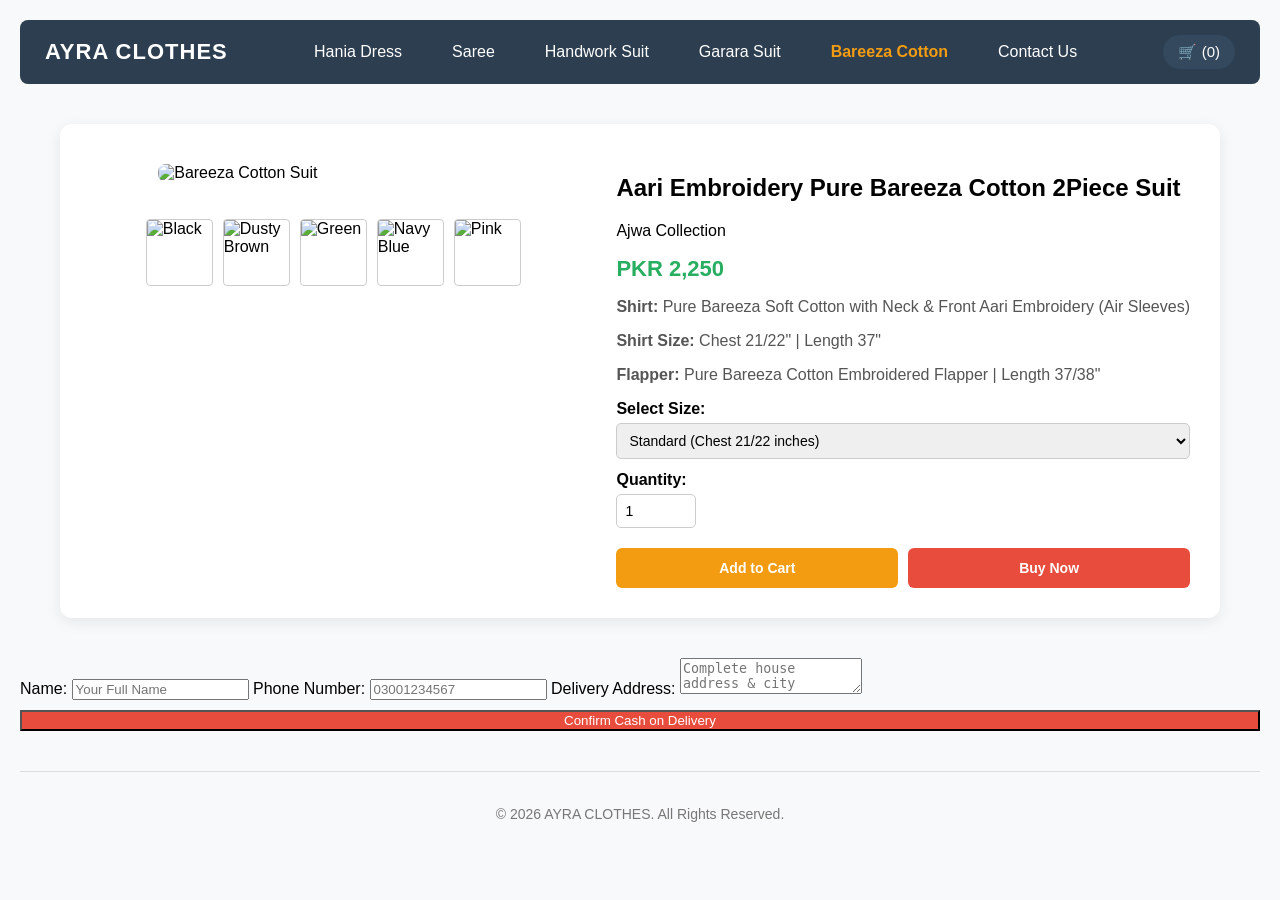
==== cotton-suit.html @ dd054c4e "Add files via upload" ====
<!DOCTYPE html>
<html lang="en">
<head>
    <meta charset="UTF-8">
    <meta name="viewport" content="width=device-width, initial-scale=1.0">
    <title>AYRA CLOTHES - Bareeza Cotton Aari Work 2Pcs</title>
    <link rel="stylesheet" href="style.css">
</head>
<body>

    <!-- Navigation Bar -->
    <header class="navbar">
        <div class="logo">AYRA CLOTHES</div>
      <nav class="nav-links">
            <a href="product.html">Hania Dress</a>
            <a href="saree.html">Saree</a>
            <a href="handwork.html">Handwork Suit</a>
            <a href="garara-suit.html">Garara Suit</a>
            <a href="cotton-suit.html" class="active">Bareeza Cotton</a>
            <a href="#" onclick="openContactModal()">Contact Us</a>
        </nav>

        <!-- Cart Icon -->
       <div class="cart-icon" onclick="openCartModal()" style="cursor: pointer;">
    🛒 (<span id="cartCount">0</span>)
</div>
    </header>
    <!-- Main Product Container -->
    <div class="product-container">
       <!-- Gallery Section -->
<div class="product-gallery" style="flex: 1; min-width: 300px; max-width: 450px;">
    <img id="mainImage" src="Bareeza cotton/cotton_black.jpg" alt="Bareeza Cotton Suit" style="width: 100%; max-height: 500px; object-fit: cover; border-radius: 8px;">
    
    <div class="thumbnail-group" style="display: flex; gap: 10px; margin-top: 15px; flex-wrap: wrap;">
        <img src="Bareeza cotton/cotton_black.jpg" onclick="changeColor('Bareeza cotton/cotton_black.jpg')" alt="Black" style="width: 60px; height: 75px; object-fit: cover; cursor: pointer; border: 1px solid #ccc; border-radius: 4px;">
        <img src="Bareeza cotton/cotton_brown.jpg" onclick="changeColor('Bareeza cotton/cotton_brown.jpg')" alt="Dusty Brown" style="width: 60px; height: 75px; object-fit: cover; cursor: pointer; border: 1px solid #ccc; border-radius: 4px;">
        <img src="Bareeza cotton/cotton_green.jpg" onclick="changeColor('Bareeza cotton/cotton_green.jpg')" alt="Green" style="width: 60px; height: 75px; object-fit: cover; cursor: pointer; border: 1px solid #ccc; border-radius: 4px;">
        <img src="Bareeza cotton/cotton_navy.jpg" onclick="changeColor('Bareeza cotton/cotton_navy.jpg')" alt="Navy Blue" style="width: 60px; height: 75px; object-fit: cover; cursor: pointer; border: 1px solid #ccc; border-radius: 4px;">
        <img src="Bareeza cotton/cotton_pink.jpg" onclick="changeColor('Bareeza cotton/cotton_pink.jpg')" alt="Pink" style="width: 60px; height: 75px; object-fit: cover; cursor: pointer; border: 1px solid #ccc; border-radius: 4px;">
    </div>
        </div>

        <!-- Details Section -->
        <div class="product-details">
            <h2>Aari Embroidery Pure Bareeza Cotton 2Piece Suit</h2>
            <p class="brand">Ajwa Collection</p>
            <p class="price">PKR 2,250</p>
            <div class="specs">
                <p><b>Shirt:</b> Pure Bareeza Soft Cotton with Neck & Front Aari Embroidery (Air Sleeves)</p>
                <p><b>Shirt Size:</b> Chest 21/22" | Length 37"</p>
                <p><b>Flapper:</b> Pure Bareeza Cotton Embroidered Flapper | Length 37/38"</p>
            </div>

            <div class="size-selection">
                <label><b>Select Size:</b></label>
                <select id="productSize">
                    <option value="Standard (Chest 21/22)" selected>Standard (Chest 21/22 inches)</option>
                </select>
            </div>

            <div class="quantity-box">
                <label><b>Quantity:</b></label>
                <input type="number" id="productQty" value="1" min="1" max="10">
            </div>

            <div class="btn-group">
                <button type="button" class="btn add-cart" onclick="addToCart('Bareeze cotton' ,2250)">Add to Cart</button>
                <button class="btn buy-now" onclick="openModal()">Buy Now</button>
            </div>
        </div>
    </div>
  <!-- Checkout Modal -->
   <div id="checkoutModal" class="modal">
        <div class="modal-content">
            <span class="close-btn" onclick="closeModal()">&times;</span>
            <h3>Complete Your Order</h3>
            
            <p id="modalTotalPrice" style="margin: 15px 0; font-size: 15px;"></p>
            
            <form id="orderForm" onsubmit="submitOrder(event)">
                <label>Full Name:</label>
                <input type="text" required placeholder="Enter your full name">
                
                <label>Phone Number:</label>
                <input type="tel" required placeholder="03XXXXXXXXX">
                
                <label>City:</label>
                <select id="orderCity" required>
                    <option value="">Select Your City</option>
                    <option value="Lahore">Lahore</option>
                    <option value="Karachi">Karachi</option>
                    <option value="Islamabad">Islamabad</option>
                    <option value="Faisalabad">Faisalabad</option>
                    <option value="Rawalpindi">Rawalpindi</option>
                    <option value="Multan">Multan</option>
                </select>

                <label>Delivery Address:</label>
                <textarea required placeholder="Complete house address & street number"></textarea>
       <div style="margin-bottom: 15px;">
                <label style="display: block; font-weight: bold;">Payment Method:</label>
                <select id="paymentMethod" onchange="togglePaymentFields()" style="width: 100%; padding: 8px;">
                    <option value="cod">Cash on Delivery (COD)</option>
                    <option value="card">Debit / Credit Card</option>
                </select>
                <div id="codNotice" style="margin-top: 10px; background: #eef9f1; padding: 10px; border-radius: 4px; color: #27ae60; font-weight: bold; display: block;">
                    ✓ Cash on Delivery (Incl. PKR 200 Delivery Fee)
                </div>
            </div>

    <!-- Card Fields (Hidden by default) -->
    <div id="cardFields" style="display: none; margin-top: 10px;">
        <label>Card Number:</label>
        <input type="text" placeholder="1234 5678 9101 1121">
        
        <div style="display: flex; gap: 10px;">
            <div style="flex: 1;">
                <label>Expiry Date:</label>
                <input type="text" placeholder="MM/YY">
            </div>
            <div style="flex: 1;">
                <label>CVV:</label>
                <input type="password" placeholder="123">
            </div>
        </div>
    </div>
                
                <button type="submit" class="buy-now" style="width: 100%; margin-top: 10px;">Confirm Cash on Delivery</button>
            </form>
        </div>
    </div>
            <label>Name:</label>
            <input type="text" required placeholder="Your Full Name">
            
            <label>Phone Number:</label>
            <input type="tel" required placeholder="03001234567">
            
            <label>Delivery Address:</label>
            <textarea required placeholder="Complete house address & city"></textarea>
            
            <button type="submit" class="buy-now" style="width: 100%; margin-top: 10px;">Confirm Cash on Delivery</button>
        </form>
    </div>
</div>
    <!-- Contact Modal -->
    <div id="contactModal" class="modal">
        <div class="modal-content">
            <span class="close-btn" onclick="closeContactModal()">&times;</span>
            <h3>Contact AYRA CLOTHES</h3>
            <p><b>Location:</b> Faisalabad, Pakistan</p>
        </div>
    </div>

    <footer>
        <p>&copy; 2026 AYRA CLOTHES. All Rights Reserved.</p>
        </footer>

    <script src="script.js"></script>
    
   <script>
let cart = JSON.parse(localStorage.getItem('cartItems')) || [];

function updateCartDisplay() {
    let cartElement = document.getElementById("cartCount");
    if (cartElement) {
        let totalCount = cart.reduce((sum, item) => sum + item.quantity, 0);
        cartElement.innerText = totalCount;
    }
}

// Product Cart mein add karne ke liye
function addToCart(productName, price) {
    if(!productName) productName = "Handwork Heavy 3Pc Suit";
    if(!price) price = 3500;

    let existingItem = cart.find(item => item.name === productName);
    if (existingItem) {
        existingItem.quantity += 1;
    } else {
        cart.push({ name: productName, price: price, quantity: 1 });
    }
    localStorage.setItem('cartItems', JSON.stringify(cart));
    updateCartDisplay();
    alert("Item added to cart successfully!");
}

// Basket Open karne ke liye
function openCartModal() {
    let modal = document.getElementById("cartModal");
    if (!modal) return;
    modal.style.display = "flex"; // <--
    
    let listContainer = document.getElementById("cartItemsList");
    let totalElement = document.getElementById("cartTotal");
    
    if (cart.length === 0) {
        if (listContainer) listContainer.innerHTML = "<p style='text-align:center; color:#777;'>Your basket is empty!</p>";
        if (totalElement) totalElement.innerText = "0";
    } else {
        let html = "<ul style='list-style: none; padding: 0; margin: 0;'>";
        let grandTotal = 0;
        cart.forEach((item) => {
            let itemTotal = item.price * item.quantity;
            grandTotal += itemTotal;
            html += `<li style='display: flex; justify-content: space-between; align-items: center; padding: 10px 0; border-bottom: 1px solid #eee;'>
                <div>
                    <strong style='font-size: 14px;'>${item.name}</strong><br>
                    <small style='color:#666;'>PKR ${item.price} x ${item.quantity}</small>
                </div>
                <div style='font-weight: bold; color: #e74c3c;'>
                    PKR ${itemTotal}
                </div>
            </li>`;
        });
        html += "</ul>";
        if (listContainer) listContainer.innerHTML = html;
        if (totalElement) totalElement.innerText = grandTotal.toLocaleString();
    }
    modal.style.display = "flex";
}

function closeCartModal() {
    let modal = document.getElementById("cartModal");
    if (modal) modal.style.display = "none";
}

function clearCart() {
    cart = [];
    localStorage.removeItem('cartItems');
    updateCartDisplay();
    openCartModal();
}

function openModal() {
    let modal = document.getElementById("checkoutModal");
    if (modal){
         modal.style.display = "flex";
    }
    togglePaymentFields();
}

function closeModal() {
    let modal = document.getElementById("checkoutModal");
    if (modal) modal.style.display = "none";
}

// COD PKR 200 Toggle
function togglePaymentFields() {
    let methodSelect = document.getElementById("paymentMethod");
    if (!methodSelect) return;
    
    let method = methodSelect.value;
    let cardSection = document.getElementById("cardFields");
    let codNotice = document.getElementById("codNotice");
    let totalElement = document.getElementById("cartTotal");

    if (cardSection) {
        cardSection.style.display = (method === "card") ? "block" : "none";
    }

    let baseTotal = cart.reduce((sum, item) => sum + (item.price * item.quantity), 0);
    if (baseTotal === 0) baseTotal = 3500; 

    if (method === "cod") {
        let finalTotal = baseTotal + 200;
        if (totalElement) totalElement.innerText = finalTotal.toLocaleString() + " (Incl. PKR 200 COD)";
        if (codNotice) codNotice.style.display = "block";
    } else {
        if (totalElement) totalElement.innerText = baseTotal.toLocaleString();
        if (codNotice) codNotice.style.display = "none";
    }
}

document.addEventListener("DOMContentLoaded", updateCartDisplay);
</script>
<!-- Cart Modal Popup -->
<div id="cartModal" style="display: none; position: fixed; top: 0; left: 0; width: 100%; height: 100%; background: rgba(0,0,0,0.6); justify-content: center; align-items: center; z-index: 9999;">
    <div style="background: #ffffff; padding: 25px; border-radius: 8px; width: 90%; max-width: 400px; position: relative; color: #333;">
        <span onclick="document.getElementById('cartModal').style.display='none';" style="position: absolute; top: 10px; right: 15px; cursor: pointer; font-size: 22px; font-weight: bold;">&times;</span>
        <h3 style="margin-top: 0; border-bottom: 1px solid #eee; padding-bottom: 10px;">Your Basket</h3>
        <div id="cartItemsList" style="margin-top: 15px;">Basket is empty</div>
        <div style="margin-top: 20px; border-top: 1px solid #ddd; padding-top: 10px; font-weight: bold;">
            Total: PKR <span id="cartTotal">0</span>
        </div>
        <button onclick="document.getElementById('cartModal').style.display='none';" style="margin-top: 15px; background: #e74c3c; color: white; border: none; padding: 8px 16px; cursor: pointer; border-radius: 4px;">Close</button>
    </div>
</div>
</body>
</html>
---- style.css ----
body {
    font-family: Arial, sans-serif;
    background-color: #f8f9fa;
    margin: 0;
    padding: 20px;
}

header h1 {
    text-align: center;
    color: #2c3e50;
    letter-spacing: 2px;
}

.product-container {
    display: flex;
    max-width: 1100px;
    margin: 40px auto;
    background: #ffffff;
    padding: 30px;
    border-radius: 12px;
    gap: 40px;
    box-shadow: 0 4px 15px rgba(0, 0, 0, 0.08);
}

.product-image-section {
    flex: 1;
}

.product-image-section img {
    width: 100%;
    height: auto;
    border-radius: 8px;
    object-fit: cover;
}

.product-details-section {
    flex: 1;
    display: flex;
    flex-direction: column;
    gap: 15px;
}

.image-box img {
    width: 100%;
    height: auto;
    border-radius: 8px;
    display: block;
}

.color-swatches {
    display: flex;
    gap: 12px;
    margin: 15px 0;
    justify-content: center;
}

.swatch {
    width: 28px;
    height: 28px;
    border-radius: 50%;
    cursor: pointer;
    border: 2px solid #ddd;
    transition: transform 0.2s;
}

.swatch:hover {
    transform: scale(1.15);
}
.swatch.lavender { background-color: #dcd0ff; }
.swatch.purple   { background-color: #4b0082; }
.swatch.maroon   { background-color: #800000; }
.swatch.mustard  { background-color: #e1ad01; }
.swatch.blue     { background-color: #1a365d; }

.price {
    font-size: 22px;
    color: #27ae60;
    font-weight: bold;
    margin: 10px 0;
}

.specs {

    list-style: none;
    padding: 0;
    color: #555;
}

.specs li {
    margin-bottom: 8px;
    font-size: 14px;
    line-height: 1.4;
}

.btn-group {
    display: flex;
    gap: 10px;
    margin-top: 20px;
}

.btn {
    flex: 1;
    padding: 12px;
    border: none;
    border-radius: 6px;
    cursor: pointer;
    font-weight: bold;
    font-size: 14px;
}

.add-cart { background-color: #f39c12; color: #fff; }
.buy-now { background-color: #e74c3c; color: #fff; }hg\
.navbar {
    display: flex;
    justify-content: space-between;
    align-items: center;
    background-color: #2c3e50;
    padding: 15px 30px;
    color: white;
    border-radius: 8px;
    margin-bottom: 25px;
}

.logo {
    font-size: 22px;
    font-weight: bold;
    letter-spacing: 1.5px;
}

.nav-links a {
    color: white;
    text-decoration: none;
    margin: 0 15px;
    font-size: 16px;
    transition: color 0.2s;
}

.nav-links a.active, .nav-links a:hover {
    color: #f39c12;
    font-weight: bold;
}

.cart-icon {
    font-size: 18px;
    cursor: pointer;
    background-color: #34495e;
    padding: 8px 15px;
    border-radius: 20px;
}
header h1 {
    display: none; /* Purane header title ko hide karne ke liye */
}

.navbar {
    display: flex;
    justify-content: space-between;
    align-items: center;
    background-color: #2c3e50;
    padding: 15px 25px;
    border-radius: 8px;
    margin-bottom: 25px;
}

.logo {
    font-size: 22px;
    font-weight: bold;
    color: #ffffff;
    letter-spacing: 1px;
}

.nav-links {
    display: flex;
    gap: 20px;
}

.nav-links a {
    color: #ffffff;
    text-decoration: none;
    font-size: 16px;
    font-weight: 500;
}

.nav-links a.active, .nav-links a:hover {
    color: #f39c12;
}

.cart-icon {
    color: #ffffff;
    background-color: #34495e;
    padding: 8px 15px;
    border-radius: 20px;
    font-size: 15px;
    cursor: pointer;
}
/* Modal (Popup) Styling */
.modal {
    display: none;
    position: fixed;
    top: 0; left: 0;
    width: 100%; height: 100%;
    background-color: rgba(0, 0, 0, 0.6);
    justify-content: center;
    align-items: center;
    z-index: 1000;
}

.modal-content {
    background-color: #fff;
    padding: 25px;
    border-radius: 10px;
    width: 90%;
    max-width: 400px;
    position: relative;
    box-shadow: 0 5px 15px rgba(0,0,0,0.3);
}

.close-btn {
    position: absolute;
    top: 10px; right: 15px;
    font-size: 24px;
    cursor: pointer;
    color: #888;
}

#orderForm label {
    display: block;
    margin-top: 10px;
    font-size: 14px;
    font-weight: bold;
}

#orderForm input, #orderForm textarea {
    width: 100%;
    padding: 8px;
    margin-top: 5px;
    border: 1px solid #ccc;
    border-radius: 5px;
    box-sizing: border-box;
}

#orderForm textarea { height: 70px; resize: none; }

#orderForm button {
    width: 100%;
    margin-top: 15px;
}

/* Footer Styling */
footer {
    text-align: center;
    padding: 20px;
    margin-top: 40px;
    color: #777;
    font-size: 14px;
    border-top: 1px solid #ddd;
}
.size-selection, .quantity-box {
    margin: 12px 0;
    text-align: left;
}

.size-selection select, .quantity-box input, #orderForm select {
    width: 100%;
    padding: 8px;
    margin-top: 5px;
    border: 1px solid #ccc;
    border-radius: 5px;
    font-size: 14px;
    box-sizing: border-box;
}

.quantity-box input {
    width: 80px;
    display: block;
}
.products-grid {
    display: flex;
    flex-wrap: wrap;
    gap: 20px;
    justify-content: center;
    padding: 20px;
}

.product-card {
    background: #ffffff;
    border-radius: 10px;
    padding: 15px;
    width: 250px;
    box-shadow: 0 4px 10px rgba(0,0,0,0.1);
    text-align: center;
}

.product-card img {
    width: 100%;
    height: 300px;
    object-fit: cover;
    border-radius: 8px;
}
/* Modal Pop-up Styling */
.modal {
    display: none;
    position: fixed;
    top: 0;
    left: 0;
    width: 100%;
    height: 100%;
    background-color: rgba(0, 0, 0, 0.6);
    z-index: 1000;
    justify-content: center;
    align-items: center;
}

.modal-content {
    background-color: #ffffff;
    padding: 25px;
    border-radius: 8px;
    width: 90%;
    max-width: 450px;
    position: relative;
    box-shadow: 0 4px 15px rgba(0, 0, 0, 0.3);
}

.close-btn {
    position: absolute;
    right: 15px;
    top: 10px;
    font-size: 24px;
    font-weight: bold;
    cursor: pointer;
    color: #666;
}

.modal-content form {
    display: flex;
    flex-direction: column;
    gap: 10px;
    margin-top: 15px;
}

.modal-content input, 
.modal-content select, 
.modal-content textarea {
    width: 100%;
    padding: 8px;
    border: 1px solid #ccc;
    border-radius: 4px;
    box-sizing: border-box;
}
/* Modal Main Layout */
/* Modal Main Layout */
.modal {
    display: none;
    position: fixed;
    top: 0;
    left: 0;
    width: 100%;
    height: 100%;
    background-color: rgba(0, 0, 0, 0.6);
    z-index: 1000;
    justify-content: center;
    align-items: center;
}

/* Jab Buy Now click ho toh ye class active hogi */
.modal.show {
    display: flex !important;
}
.modal-content {
    background-color: #ffffff;
    padding: 25px;
    border-radius: 8px;
    width: 90%;
    max-width: 450px;
    position: relative;
    box-shadow: 0 4px 15px rgba(0, 0, 0, 0.3);
}
/* Product Gallery Layout */
.product-images, 
.product-gallery {
    display: flex;
    flex-direction: column;
    align-items: center;
    max-width: 420px;
    margin: 0 auto;
}

/* Main Top Image */
.main-image img, 
#mainImg, 
.product-images > img {
    width: 100%;
    max-height: 400px;
    object-fit: contain;
    border-radius: 8px;
    margin-bottom: 12px;
}

/* Bottom Small Thumbnails Row */
.small-img-group, 
.thumbnail-container, 
.small-images {
    display: flex;
    gap: 8px;
    justify-content: center;
    flex-wrap: wrap;
    width: 100%;
}

.small-img, 
.small-img-group img, 
.thumbnail-container img {
    width: 60px !important;
    height: 60px !important;
    object-fit: cover;
    border-radius: 6px;
    border: 1px solid #ddd;
    cursor: pointer;
    transition: 0.2s;
}

.small-img:hover, 
.small-img-group img:hover {
    border-color: #000;
    transform: scale(1.05);
}
/* Universal Product Images Fix */
.product-details img,
.product-container img,
body img {
    max-width: 350px !important;
    height: auto;
    display: block;
    margin: 10px auto;
    border-radius: 8px;
}

/* If thumbnails are inside a row */
.small-img-row img,
.small-img-group img,
.small-img {
    width: 70px !important;
    height: 70px !important;
    object-fit: cover;
    display: inline-block !important;
    margin: 5px !important;
}
/* Product Gallery Layout */
.product-gallery {
    display: flex;
    flex-direction: column;
    align-items: center;
    max-width: 400px;
    margin: 0 auto;
}

/* Top Main Big Image */
#mainImage {
    width: 100%;
    max-width: 350px !important;
    height: auto;
    border-radius: 8px;
    margin-bottom: 12px;
}

/* Bottom Thumbnails Row */
.thumbnail-group {
    display: flex !important;
    flex-direction: row !important;
    gap: 8px;
    justify-content: center;
    flex-wrap: wrap;
}

/* Small Thumbnail Images */
.thumbnail-group img {
    width: 65px !important;
    height: 65px !important;
    object-fit: cover;
    border-radius: 6px;
    border: 1px solid #ccc;
    cursor: pointer;
    transition: 0.2s;
}

.thumbnail-group img:hover {
    border-color: #000;
    transform: scale(1.05);
}
/* Color Swatches Fix */
.swatch.lavender {
    background-color: #a7b5f0 !important; /* Pehle color circle ka light lavender shade */
}

.swatch.purple {
    background-color: #5d2a8f !important;
}

.swatch.maroon {
    background-color: #5c1d24 !important;
}

.swatch.mustard {
    background-color: #dca342 !important;
}

.swatch.blue {
    background-color: #1e3a6d !important;
}
/* Modal Base CSS */
.modal {
    display: none;
    position: fixed;
    z-index: 10000;
    left: 0;
    top: 0;
    width: 100%;
    height: 100%;
    background-color: rgba(0, 0, 0, 0.6);
    justify-content: center;
    align-items: center;
}

.modal.show {
    display: flex !important;
}
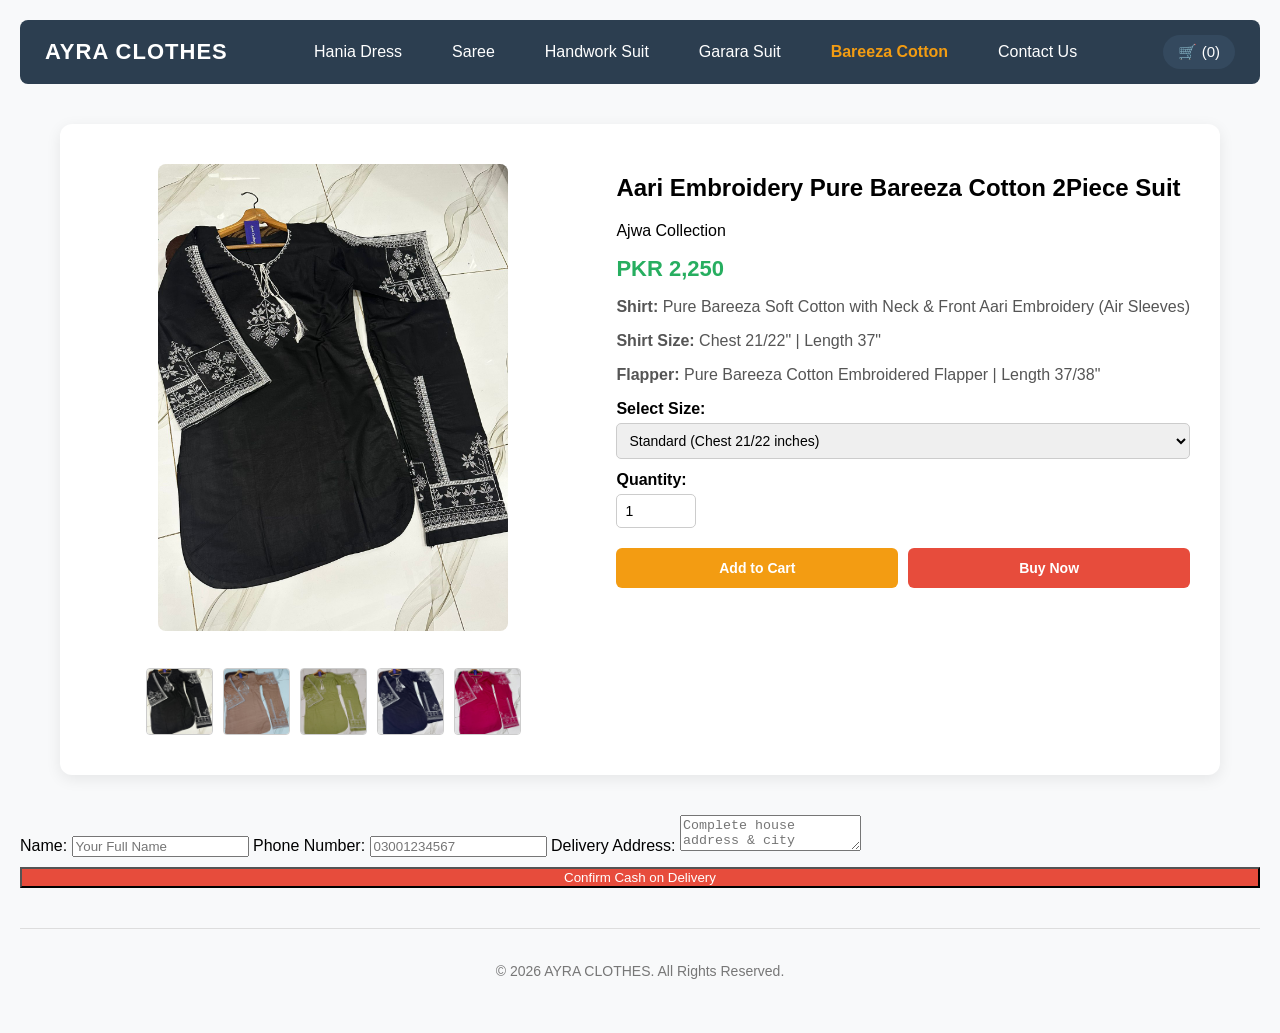
==== commit ba8da8fa: "Update cotton-suit.html" ====
--- a/cotton-suit.html
+++ b/cotton-suit.html
@@ -12,7 +12,7 @@
     <header class="navbar">
         <div class="logo">AYRA CLOTHES</div>
       <nav class="nav-links">
-            <a href="product.html">Hania Dress</a>
+            <a href="index.html">Hania Dress</a>
             <a href="saree.html">Saree</a>
             <a href="handwork.html">Handwork Suit</a>
             <a href="garara-suit.html">Garara Suit</a>
@@ -286,4 +286,4 @@
     </div>
 </div>
 </body>
-</html>+</html>
